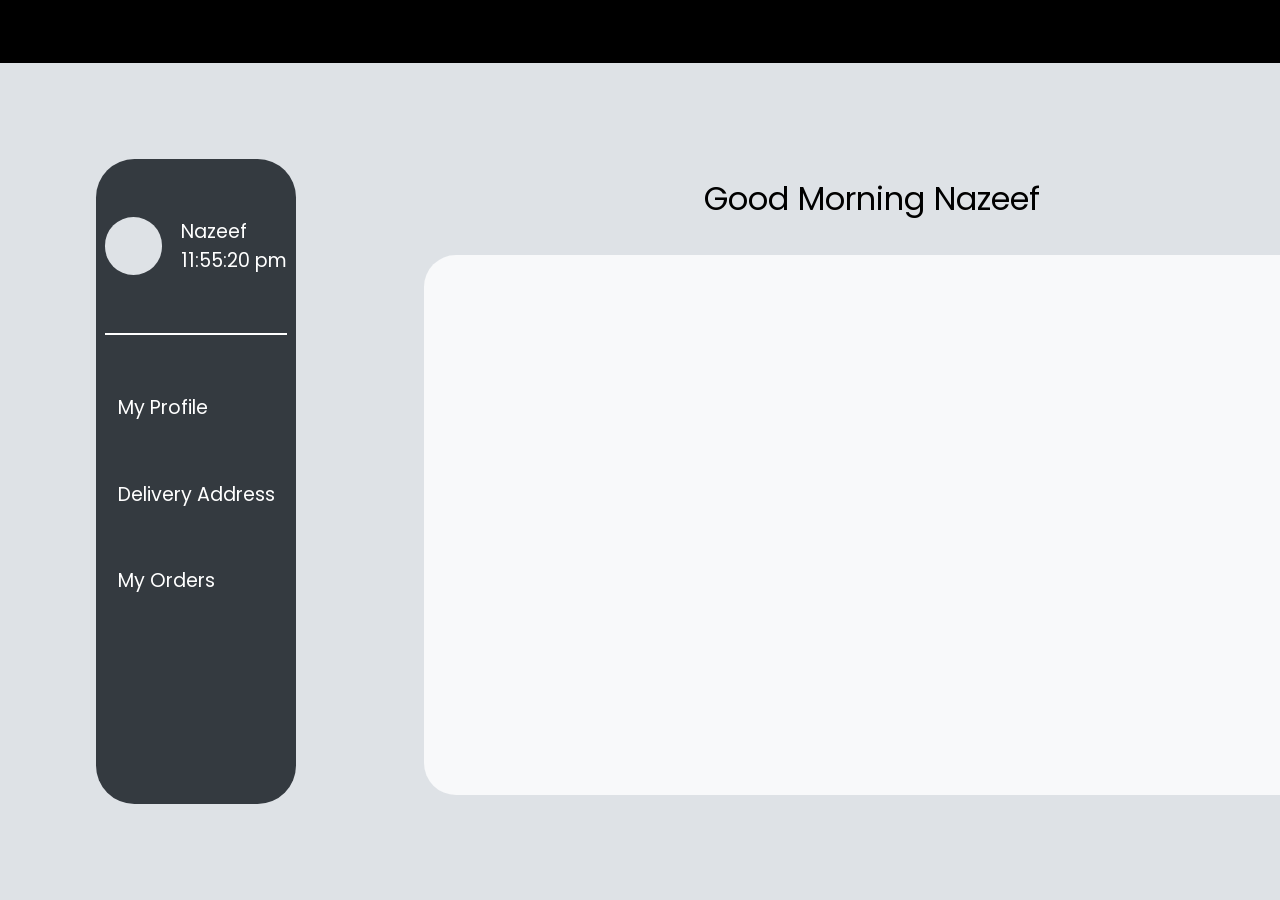
==== Client/my_profile.html @ 657959f9 "updated my-profile" ====
<!DOCTYPE html>
<html lang="en">
<head>
    <meta charset="UTF-8">
    <meta name="viewport" content="width=device-width, initial-scale=1.0">
    <title>Document</title>
    <link rel="stylesheet" href="Styles/my_profile.css">
</head>
<body>
    <div class="navbar"> 
    </div>
    <section class="container">
        <div class="sidebar">
            <div class="sidebar-header">
                <div class="logo"></div>
                <div class="writing">
                    <p>Nazeef</p>
                    <p>11:55:20 pm</p>
                </div>

            </div>
            <div class="sidebar-list">
                <ul>
                    <li><a href="#">My Profile</a></li>
                    <li><a href="#">Delivery Address</a></li>
                    <li><a href="#">My Orders</a></li>
                </ul>             
            </div>

        </div>
        <div class="content-area">
            <p>Good Morning Nazeef</p>
            <div class="main-content">

            </div>
        </div>
    </section>
</body>
</html>
---- Client/Styles/my_profile.css ----
@import url('https://fonts.googleapis.com/css2?family=Poppins:ital,wght@0,100;0,200;0,300;0,400;0,500;0,600;0,700;0,800;0,900;1,100;1,200;1,300;1,400;1,500;1,600;1,700;1,800;1,900&display=swap');


* {
    margin: 0;
    padding: 0;
    box-sizing: border-box;
}

body {
    font-family: "Poppins", serif;
}

.navbar {
    height: 7vh;
    background-color: black;
    color: white;
}

.container {
    height: 93vh;
    background-color: #DEE2E6;
    display: grid;
    grid-template-columns: 1fr 3fr;
    grid-gap: 2em;
    max-width: 100vw;
}

.sidebar {
    background-color: #343A40;
    border-radius: 2em;
    margin: 5em;
    min-width: 200px;
    color: white;
    display: flex;
    flex-direction: column;
    gap: 3em;
    justify-content: flex-start;
    align-items: center;
    font-size: 1.2em;
}

.sidebar-header {

    display: flex;
    align-items: center;
    height: 30%;
    gap: 1em;
    border-bottom: 2px solid white;
}

.sidebar-header .logo {
    height: 3em;
    width: 3em;
    border-radius: 50%;
    background-color: #DEE2E6;
}

.sidebar-list {
    height: 70%;
}

.sidebar-list ul {
    display: flex;
    flex-direction: column;
    gap: 3em;
    justify-content: space-between;
}

.sidebar-list li {
    list-style-type: none;
}

.sidebar a {
    text-decoration: none;
    color: inherit;
}

.content-area {
    display:flex;
    flex-direction: column;
    background-color: #DEE2E6;    
    justify-content: flex-start;
    align-items: center;
    padding-top: 7em;
    gap: 2em;
}

.content-area p {
    font-size: 2em;
}
.main-content {
    background-color: #F8F9FA;
    height: 60vh;
    width: 70vw;
    border-radius: 2em;
}
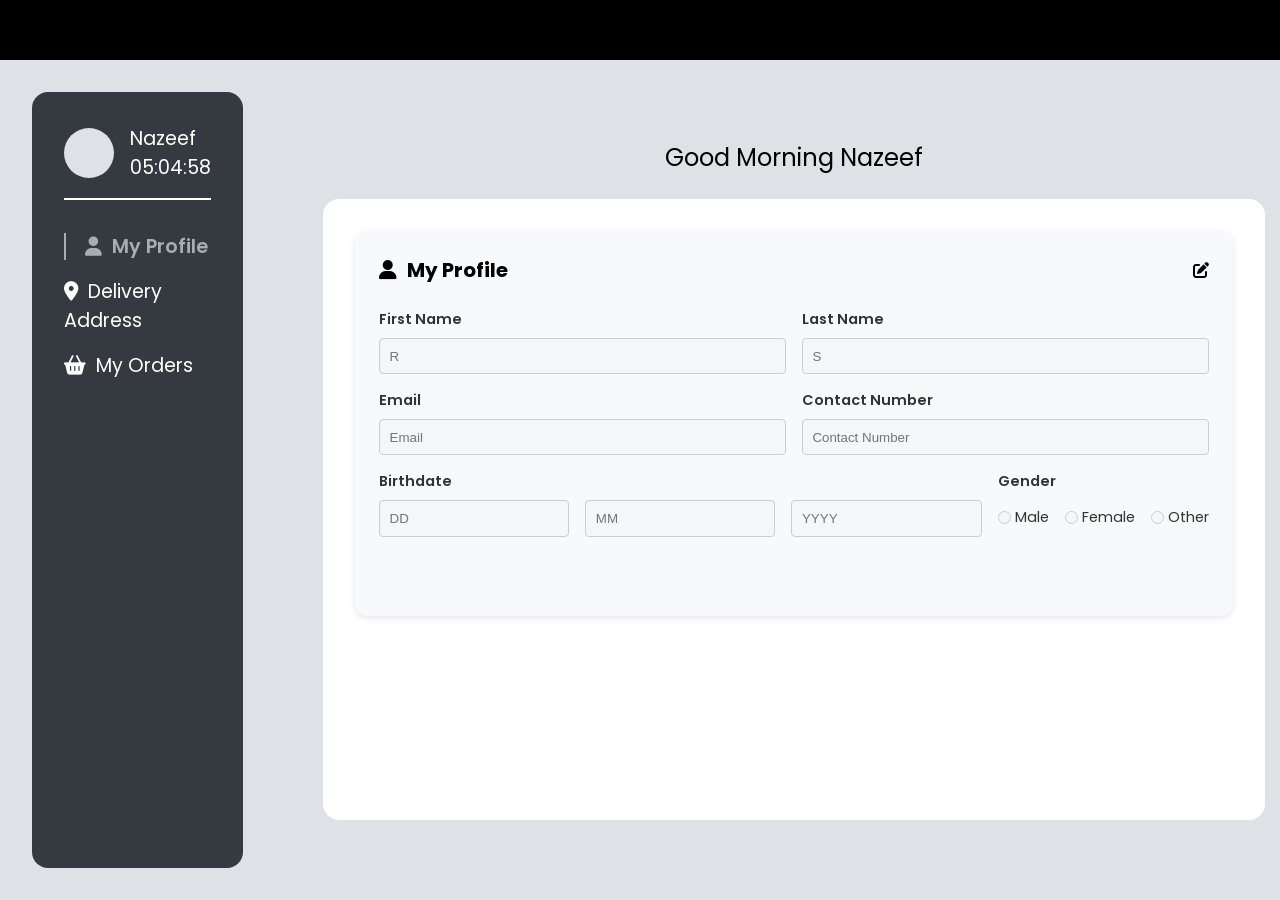
==== commit 15e4561e: "updated my-profile" ====
--- a/Client/my_profile.html
+++ b/Client/my_profile.html
@@ -1,39 +1,45 @@
 <!DOCTYPE html>
 <html lang="en">
+
 <head>
-    <meta charset="UTF-8">
-    <meta name="viewport" content="width=device-width, initial-scale=1.0">
-    <title>Document</title>
-    <link rel="stylesheet" href="Styles/my_profile.css">
+  <meta charset="UTF-8" />
+  <meta name="viewport" content="width=device-width, initial-scale=1.0" />
+  <title>Document</title>
+  <link rel="stylesheet" href="Styles/my_profile.css" />
+  <link rel="stylesheet" href="https://cdnjs.cloudflare.com/ajax/libs/font-awesome/6.7.2/css/all.min.css"
+    integrity="sha512-Evv84Mr4kqVGRNSgIGL/F/aIDqQb7xQ2vcrdIwxfjThSH8CSR7PBEakCr51Ck+w+/U6swU2Im1vVX0SVk9ABhg=="
+    crossorigin="anonymous" referrerpolicy="no-referrer" />
 </head>
+
 <body>
-    <div class="navbar"> 
+
+  <div class="navbar">
+  </div>
+  <section class="container">
+    <div class="sidebar">
+      <div class="sidebar-header">
+        <div class="logo"></div>
+        <div class="writing">
+          <p>Nazeef</p>
+          <div class="clock" id="clock"></div>
+        </div>
+      </div>
+      <div class="sidebar-list">
+        <ul>
+          <li><a href="#" id="profile-link" class="active"><i class="fa-solid fa-user"></i>My Profile</a></li>
+          <li><a href="#" id="address-link"><i class="fa-solid fa-location-dot"></i>Delivery Address</a></li>
+          <li><a href="#" id="orders-link"><i class="fa-solid fa-basket-shopping"></i>My Orders</a></li>
+        </ul>
+      </div>
     </div>
-    <section class="container">
-        <div class="sidebar">
-            <div class="sidebar-header">
-                <div class="logo"></div>
-                <div class="writing">
-                    <p>Nazeef</p>
-                    <p>11:55:20 pm</p>
-                </div>
+    <div class="content-area">
+      <p>Good Morning Nazeef</p>
+      <div class="display-box" id="display-box">
+        <!-- Dynamic content will be loaded here -->
+      </div>
+    </div>
+  </section>
+  <script src="js/script.js"></script>
+</body>
 
-            </div>
-            <div class="sidebar-list">
-                <ul>
-                    <li><a href="#">My Profile</a></li>
-                    <li><a href="#">Delivery Address</a></li>
-                    <li><a href="#">My Orders</a></li>
-                </ul>             
-            </div>
-
-        </div>
-        <div class="content-area">
-            <p>Good Morning Nazeef</p>
-            <div class="main-content">
-
-            </div>
-        </div>
-    </section>
-</body>
 </html>
--- a/Client/Styles/my_profile.css
+++ b/Client/Styles/my_profile.css
@@ -1,5 +1,4 @@
-
-@import url('https://fonts.googleapis.com/css2?family=Poppins:ital,wght@0,100;0,200;0,300;0,400;0,500;0,600;0,700;0,800;0,900;1,100;1,200;1,300;1,400;1,500;1,600;1,700;1,800;1,900&display=swap');
+@import url("https://fonts.googleapis.com/css2?family=Poppins:wght@400;600&display=swap");
 
 
 * {
@@ -9,90 +8,289 @@
 }
 
 body {
-    font-family: "Poppins", serif;
+    font-family: "Poppins", sans-serif;
+    background-color: #f8f9fa;
 }
 
 .navbar {
-    height: 7vh;
-    background-color: black;
-    color: white;
+    width: 100%;
+    height: 60px;
+    background-color: #000;
+    color: #fff;
+    display: flex;
+    align-items: center;
+    justify-content: center;
 }
 
 .container {
-    height: 93vh;
-    background-color: #DEE2E6;
     display: grid;
-    grid-template-columns: 1fr 3fr;
-    grid-gap: 2em;
-    max-width: 100vw;
+    grid-template-columns: 1fr;
+    gap: 1rem;
+    padding: 1rem;
+    min-height: calc(100vh - 60px);
+    background-color: #dee2e6;
 }
 
 .sidebar {
-    background-color: #343A40;
-    border-radius: 2em;
-    margin: 5em;
-    min-width: 200px;
-    color: white;
-    display: flex;
-    flex-direction: column;
-    gap: 3em;
-    justify-content: flex-start;
-    align-items: center;
-    font-size: 1.2em;
+    background-color: #343a40;
+    border-radius: 1rem;
+    padding: 1.5rem;
+    color: #fff;
+    display: flex;
+    flex-direction: column;
+    gap: 2rem;
+    font-size: 1.2rem;
 }
 
 .sidebar-header {
-
-    display: flex;
-    align-items: center;
-    height: 30%;
-    gap: 1em;
-    border-bottom: 2px solid white;
+    display: flex;
+    align-items: center;
+    gap: 1rem;
+    padding-bottom: 1rem;
+    border-bottom: 2px solid #fff;
 }
 
 .sidebar-header .logo {
-    height: 3em;
-    width: 3em;
+    height: 50px;
+    width: 50px;
     border-radius: 50%;
-    background-color: #DEE2E6;
-}
-
-.sidebar-list {
-    height: 70%;
-}
+    background-color: #dee2e6;
+}
+
 
 .sidebar-list ul {
-    display: flex;
-    flex-direction: column;
-    gap: 3em;
-    justify-content: space-between;
-}
-
-.sidebar-list li {
-    list-style-type: none;
-}
-
-.sidebar a {
+    list-style: none;
+    display: flex;
+    flex-direction: column;
+    gap: 1rem;
+}
+
+.sidebar-list li a {
     text-decoration: none;
     color: inherit;
-}
+    transition: all 0.3s;
+}
+
+.fa-user,
+.fa-location-dot,
+.fa-basket-shopping {
+    margin-right: 0.5em;
+}
+
+
+.sidebar-list li a.active {
+    font-weight: 600;
+    color: #a8adb1;
+    padding-left: 1em;
+    border-left: 2px solid #a8adb1;
+}
+
 
 .content-area {
-    display:flex;
-    flex-direction: column;
-    background-color: #DEE2E6;    
-    justify-content: flex-start;
-    align-items: center;
-    padding-top: 7em;
-    gap: 2em;
+    background-color: #dee2e6;
+    border-radius: 1rem;
+    padding: 2rem;
+    display: flex;
+    flex-direction: column;
+    gap: 1.5rem;
+    text-align: center;
 }
 
 .content-area p {
-    font-size: 2em;
-}
-.main-content {
-    background-color: #F8F9FA;
-    height: 60vh;
-    width: 70vw;
-    border-radius: 2em;
+    font-size: 1.5rem;
+}
+
+
+.display-box {
+    background-color: #fff;
+    border-radius: 1rem;
+    flex: 1;
+    min-height: 300px;
+    padding: 2rem;
+    text-align: left;
+}
+
+@media (min-width: 768px) {
+    .container {
+        grid-template-columns: 1fr 3fr;
+        padding: 2rem;
+        gap: 2rem;
+    }
+
+    .sidebar {
+        padding: 2rem;
+    }
+
+    .content-area {
+        padding: 3rem;
+    }
+}
+
+
+
+.profile-form-container {
+    background-color: #f8f9fa;
+    border-radius: 0.75rem;
+    padding: 1.5rem;
+    min-width: 100%;
+    margin: 0 auto;
+    box-shadow: 0 2px 6px rgba(0, 0, 0, 0.1);
+}
+
+.profile-form-header {
+    display: flex;
+    justify-content: space-between;
+    align-items: center;
+    margin-bottom: 1.5rem;
+}
+
+.profile-form-header h2 {
+    margin: 0;
+    font-size: 1.25rem;
+}
+
+
+.edit-icon {
+    cursor: pointer;
+    color: #666;
+    font-size: 1rem;
+}
+
+
+.profile-form-row {
+    display: flex;
+    gap: 1rem;
+    margin-bottom: 1rem;
+}
+
+.form-group {
+    flex: 1;
+    display: flex;
+    flex-direction: column;
+}
+
+#saveBtn, #saveBtn-address {
+    visibility: hidden;
+    padding: 0.6rem;
+    border: 1px solid #ccc;
+    border-radius: 0.5rem;
+    width: fit-content;
+    margin: auto;
+    font-size: 0.8rem;
+    box-shadow: 0 2px 6px rgba(0, 0, 0, 0.1);
+    transition: transform 300ms ease, box-shadow 300ms ease;
+
+}
+
+#saveBtn:hover {
+    transform: scale(1.2);  
+    box-shadow: 0 5px 15px rgba(0, 0, 0, 0.2); 
+}
+
+.form-group label {
+    margin-bottom: 0.5rem;
+    font-weight: 600;
+    font-size: 0.9rem;
+    color: #333;
+}
+
+.form-group input[type="text"],
+.form-group input[type="email"] {
+    padding: 0.6rem;
+    border: 1px solid #ccc;
+    border-radius: 0.25rem;
+}
+
+#delivery-address {
+    padding: 0.6rem;
+    border: 1px solid #ccc;
+    border-radius: 0.25rem;
+
+}
+
+
+.birthdate-fields {
+    display: flex;
+    gap: 1rem;
+}
+
+.gender-options {
+    display: flex;
+    gap: 1rem;
+    align-items: center;
+    margin-top: 0.4rem;
+}
+
+.gender-options label {
+    font-weight: normal;
+    display: flex;
+    align-items: center;
+    gap: 0.25rem;
+}
+
+
+.orders-list {
+    list-style: none;
+    padding: 0;
+    margin: 0;
+    display: flex;
+    flex-direction: column;
+    gap: 1rem;
+}
+
+.orders-list li {
+    display: flex;
+    justify-content: space-between;
+    padding: 1rem;
+    background-color: #f8f9fa;
+    border-radius: 0.75rem;
+    box-shadow: 0 2px 6px rgba(0, 0, 0, 0.1);
+    transition: background-color 300ms ease;
+    min-width: 18em;
+}
+
+.orders-list li:hover {
+    background-color: #e9ecef;
+}
+
+.order-item {
+    display: flex;
+    justify-content: space-between;
+    width: 100%;
+}
+
+.order-id {
+    font-weight: 600;
+    font-size: 1rem;
+    color: #333;
+}
+
+.order-status {
+    font-size: 0.9rem;
+    font-weight: 500;
+    padding: 0.2rem 0.5rem;
+    border-radius: 0.25rem;
+}
+
+.status-delivered {
+    background-color: #28a745;
+    color: #fff;
+}
+
+.status-processing {
+    background-color: #ffc107;
+    color: #fff;
+}
+
+.status-shipped {
+    background-color: #17a2b8;
+    color: #fff;
+}
+
+
+
+@media (max-width: 600px) {
+    .profile-form-row {
+        flex-direction: column;
+    }
 }
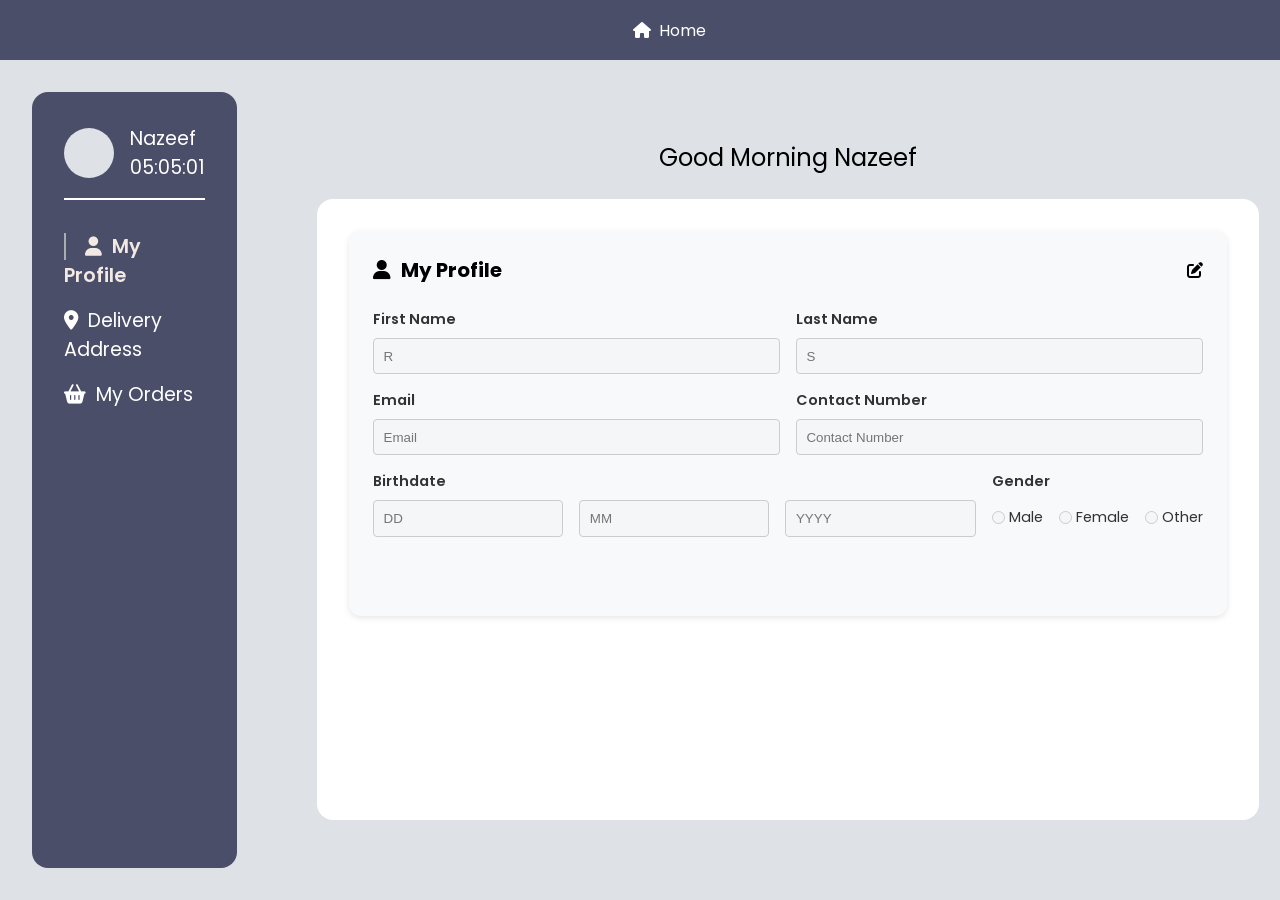
==== commit 9533e418: "connected my-profile to index" ====
--- a/Client/my_profile.html
+++ b/Client/my_profile.html
@@ -14,6 +14,7 @@
 <body>
 
   <div class="navbar">
+    <a href="index.html"><i class="fa-solid fa-house"></i>Home</a>
   </div>
   <section class="container">
     <div class="sidebar">
--- a/Client/Styles/my_profile.css
+++ b/Client/Styles/my_profile.css
@@ -1,5 +1,4 @@
 @import url("https://fonts.googleapis.com/css2?family=Poppins:wght@400;600&display=swap");
-
 
 * {
     margin: 0;
@@ -7,6 +6,13 @@
     box-sizing: border-box;
 }
 
+body, html {
+    min-width: fit-content;
+    min-height: fit-content;
+    overflow-x: hidden;
+}
+
+
 body {
     font-family: "Poppins", sans-serif;
     background-color: #f8f9fa;
@@ -15,11 +21,22 @@
 .navbar {
     width: 100%;
     height: 60px;
-    background-color: #000;
+    background-color: #4a4e69;
     color: #fff;
     display: flex;
     align-items: center;
     justify-content: center;
+}
+
+.navbar a {
+    text-decoration: none;
+    color: #ffffff;
+    transition: all 300ms ease 0s;
+}
+
+.navbar a:hover {
+    color: F2E9E4;
+    transform: scale(1.1);
 }
 
 .container {
@@ -32,7 +49,7 @@
 }
 
 .sidebar {
-    background-color: #343a40;
+    background-color: #4a4e69;
     border-radius: 1rem;
     padding: 1.5rem;
     color: #fff;
@@ -73,14 +90,15 @@
 
 .fa-user,
 .fa-location-dot,
-.fa-basket-shopping {
+.fa-basket-shopping,
+.fa-house {
     margin-right: 0.5em;
 }
 
 
 .sidebar-list li a.active {
     font-weight: 600;
-    color: #a8adb1;
+    color: #F2E9E4;
     padding-left: 1em;
     border-left: 2px solid #a8adb1;
 }
